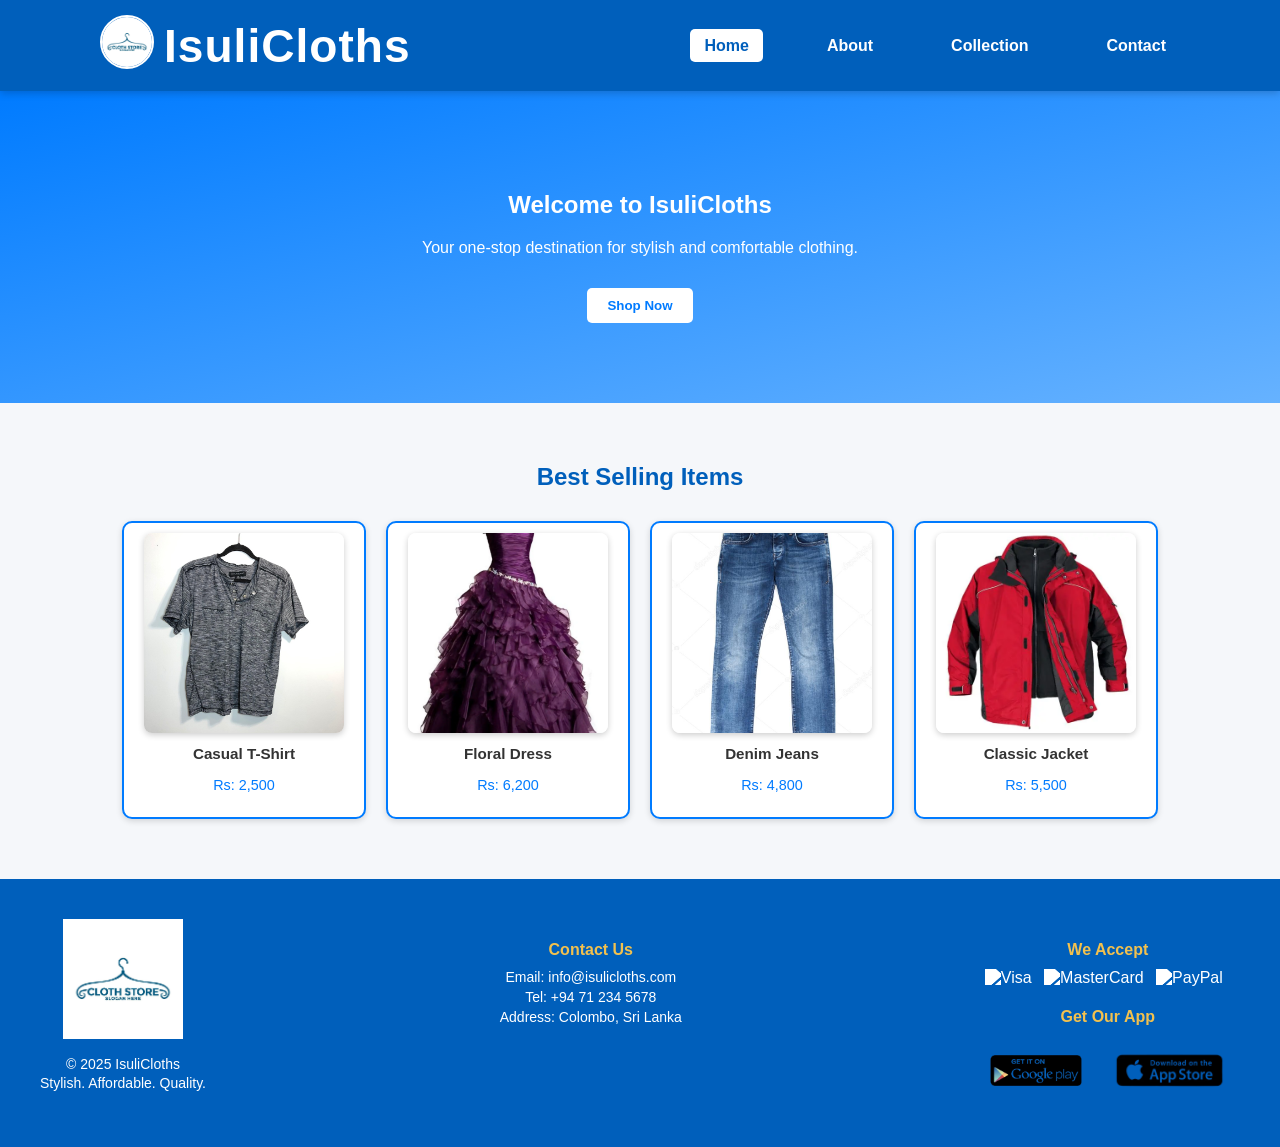
==== index.html @ 44fdd98d "not completed website" ====
<!DOCTYPE html>
<html lang="en">
<head>
    <meta charset="UTF-8">
    <meta name="viewport" content="width=device-width, initial-scale=1.0">
    <title>IsuliCloths | Home</title>
    <link rel="stylesheet" href="css/style.css">
</head>
<body>
    <header>
       <div class="nav-container">
        <div class="logo">
            <a href="index.html">
                <img src="image/logo.jpg" alt="IsuliCloths Logo">
            </a>
            <h1>
                <a href="index.html" class="active">IsuliCloths</a>
            </h1>
        </div>
        <nav>
            <ul>
                <li><a href="index.html" class="active">Home</a></li>
                <li><a href="about.html">About</a></li>
                <li><a href="collection.html">Collection</a></li>
                <li><a href="contact.html">Contact</a></li>
            </ul>
        </nav>
    </div>
    </header>

    <section class="hero">
        <h1>Welcome to IsuliCloths</h1>
        <p>Your one-stop destination for stylish and comfortable clothing.</p>
        <button onclick="window.location.href='collection.html'">
            Shop Now
        </button>
    </section>

    <section class="best-selling">
    <h2>Best Selling Items</h2>
    <div class="gallery">
        <div class="item-box">
            <img src="image/t-shirt.jpg" alt="T-Shirt">
            <p class="item-name">Casual T-Shirt</p>
            <p class="item-price">Rs: 2,500</p>
        </div>

        <div class="item-box">
            <img src="image/dress.webp" alt="Dress">
            <p class="item-name">Floral Dress</p>
            <p class="item-price">Rs: 6,200</p>
        </div>

        <div class="item-box">
            <img src="image/jeans.jpg" alt="Jeans">
            <p class="item-name">Denim Jeans</p>
            <p class="item-price">Rs: 4,800</p>
        </div>

        <div class="item-box">
            <img src="image/jacket.webp" alt="Jacket">
            <p class="item-name">Classic Jacket</p>
            <p class="item-price">Rs: 5,500</p>
        </div>
    </div>
</section>


    <footer>
  <div class="footer-container">
    <!-- Left: Logo -->
    <div class="footer-logo">
      <img src="image/logo.jpg" alt="IsuliCloths Logo">
      <p>© 2025 IsuliCloths</p>
      <p>Stylish. Affordable. Quality.</p>
    </div>

    <!-- Center: Contact Info -->
    <div class="footer-contact">
      <h4>Contact Us</h4>
      <p>Email: <a href="mailto:info@isulicloths.com">info@isulicloths.com</a></p>
      <p>Tel: +94 71 234 5678</p>
      <p>Address: Colombo, Sri Lanka</p>
    </div>

    <!-- Right: Payment + App Store Icons -->
<div class="footer-extras">
  <h4>We Accept</h4>
  <div class="payment-icons">
    <img src="https://upload.wikimedia.org/wikipedia/commons/4/41/Visa_Logo.png" alt="Visa" width="50">
    <img src="https://upload.wikimedia.org/wikipedia/commons/0/04/Mastercard-logo.png" alt="MasterCard" width="50">
    <img src="https://upload.wikimedia.org/wikipedia/commons/b/b5/PayPal.svg" alt="PayPal" width="50">
  </div>

      <h4>Get Our App</h4>
      <div class="app-links">
        <a href="#"><img src="image/google.png" alt="Google Play"></a>
        <a href="#"><img src="image/app.png" alt="App Store"></a>
      </div>
    </div>
  </div>
</footer>

</body>
</html>
---- css/style.css ----
/* ---------- NAVBAR + LOGO ---------- */
header {
    background-color: #005fbb;
    color: white;
    padding: 10px 0;
    box-shadow: 0 2px 8px rgba(0, 0, 0, 0.2);
    position: sticky;
    top: 0;
    z-index: 1000;
}

.nav-container {
    width: 90%;
    margin: 0 auto;
    display: flex;
    align-items: center;
    justify-content: space-between;
    flex-wrap: wrap;
}

/* Logo styling */
.logo {
    display: flex;
    align-items: center;
    gap: 10px;
}

.logo img {
    width: 50px;
    height: 50px;
    border-radius: 50%;
    border: 2px solid white;
    object-fit: cover;
}

.logo h1 {
    font-size: 1.6em;
    color: white;
    letter-spacing: 1px;
    margin: 0;
    font-weight: bold;
}

h1 a {
    text-decoration: none;
    color: inherit;
}

/* Navigation styling */
nav ul {
    list-style: none;
    display: flex;
    gap: 25px;
    margin: 0;
    padding: 0;
}

nav ul li a {
    color: white;
    text-decoration: none;
    font-weight: 600;
    padding: 8px 14px;
    border-radius: 5px;
    transition: background-color 0.3s;
}

nav ul li a:hover {
    background-color: #007bff;
}

nav ul li a.active {
    background-color: white;
    color: #005fbb;
}

body {
    font-family: Arial, sans-serif;
    margin: 0;
    background-color: #f5f7fa;
    color: #333;
}

header {
    background-color: #005fbb;
    color: white;
    padding: 10px 0;
    display: flex;
    justify-content: space-between;
    align-items: center;
    padding: 15px 40px;
}

.logo {
    font-size: 1.8em;
    font-weight: bold;
}

nav ul {
    list-style: none;
    margin: 0;
    padding: 0;
    display: flex;
}

nav ul li {
    margin-left: 25px;
}

nav ul li a {
    color: white;
    text-decoration: none;
    font-weight: bold;
}

nav ul li a:hover,
.active {
    text-decoration: none;
}

.hero {
    text-align: center;
    padding: 80px 20px;
    background: linear-gradient(to bottom right, #007bff, #66b2ff);
    color: white;
}

.hero button {
    background-color: white;
    color: #007bff;
    border: none;
    padding: 10px 20px;
    margin-top: 15px;
    cursor: pointer;
    font-weight: bold;
}

.hero button:hover {
    background-color: #005fbb;
    color: white;
}

section {
    padding: 40px;
}

.gallery {
    display: flex;
    flex-wrap: wrap;
    gap: 20px;
    justify-content: center;
}

.gallery img {
    border-radius: 10px;
    width: 200px;
    height: 200px;
    object-fit: cover;
    box-shadow: 0 2px 6px rgba(0,0,0,0.2);
}

table {
    width: 100%;
    border-collapse: collapse;
    margin-top: 20px;
}

table, th, td {
    border: 1px solid #007bff;
    text-align: center;
    padding: 10px;
}

th {
    background-color: #007bff;
    color: white;
}

form {
    max-width: 500px;
    margin: auto;
    display: flex;
    flex-direction: column;
}

form input, form textarea, form select {
    margin-bottom: 15px;
    padding: 10px;
    border: 1px solid #ccc;
    border-radius: 5px;
}

.item-box {
    background-color: white;
    border: 2px solid #007bff;
    border-radius: 10px;
    padding: 10px;
    width: 220px;
    text-align: center;
    box-shadow: 0 2px 6px rgba(0, 0, 0, 0.15);
    transition: transform 0.3s;
}

.item-box img {
    width: 200px;
    height: 200px;
    border-radius: 8px;
    object-fit: cover;
}

.item-box:hover {
    transform: scale(1.05);
}

.item-name {
    font-weight: bold;
    margin-top: 8px;
    font-size: 0.95em;
}

.item-price {
    color: #007bff;
    font-size: 0.9em;
    margin-top: 4px;
}

.contact {
    background-color: #f5f7fa;
    padding: 50px 20px;
    text-align: center;
}

.contact h1 {
    color: #005fbb;
    margin-bottom: 30px;
}

.best-selling h2 {
    color: #005fbb;
    margin-bottom: 30px;
    display: flex;
    flex-direction: row;
    justify-content: space-around;
}


.contact-box {
    background-color: white;
    max-width: 600px;
    margin: auto;
    padding: 30px 40px;
    border: 2px solid #007bff;
    border-radius: 15px;
    box-shadow: 0 4px 10px rgba(0, 0, 0, 0.1);
    text-align: left;
}

.contact-box label {
    font-weight: bold;
    color: #333;
    margin-bottom: 5px;
    display: block;
}

.contact-box input[type="text"],
.contact-box input[type="email"],
.contact-box textarea,
.contact-box select {
    width: 100%;
    padding: 10px;
    margin-bottom: 15px;
    border-radius: 8px;
    border: 1px solid #ccc;
    font-size: 1em;
}

.contact-box input:focus,
.contact-box textarea:focus,
.contact-box select:focus {
    border-color: #007bff;
    outline: none;
    box-shadow: 0 0 5px rgba(0, 123, 255, 0.4);
}

.checkbox-group {
    display: flex;
    justify-content: space-between;
    margin-bottom: 15px;
}

.checkbox-group label {
    font-weight: normal;
}

/* ---------- COLLECTION PAGE ---------- */
.collection {
    text-align: center;
    padding: 5px 5px;
    background-color: #f5f7fa;
}

.collection h1 {
    color: #005fbb;
    margin-bottom: 30px;
    font-size: 2.2em;
    text-transform: uppercase;
}

.collection h2 {
    margin-top: 50px;
    color: #007bff;
    display: inline-block;
    padding-bottom: 5px;
}

/* Gallery section styling */
.collection .gallery {
    display: flex;
    flex-wrap: wrap;
    justify-content: center;
    gap: 25px;
    margin-top: 30px;
}

.collection .gallery .item-box {
    background-color: #ffffff;
    border: 2px solid #007bff;
    border-radius: 12px;
    width: 220px;
    padding: 10px;
    box-shadow: 0 4px 10px rgba(0, 0, 0, 0.1);
    transition: transform 0.3s, box-shadow 0.3s;
}

.collection .gallery .item-box:hover {
    transform: translateY(-5px);
    box-shadow: 0 8px 16px rgba(0, 0, 0, 0.2);
}

.collection .gallery .item-box img {
    width: 200px;
    height: 200px;
    object-fit: cover;
    border-radius: 10px;
}

.collection .item-name {
    font-weight: bold;
    font-size: 1em;
    margin-top: 8px;
}

.collection .item-price {
    color: #007bff;
    font-size: 0.9em;
    margin-top: 3px;
}

/* Table Styling */
.collection table {
    width: 100%;
    max-width: 900px;
    margin: 30px auto;
    border-collapse: collapse;
    background-color: #ffffff;
    border-radius: 10px;
    overflow: hidden;
    box-shadow: 0 3px 10px rgba(0, 0, 0, 0.1);
}

.collection th {
    background-color: #007bff;
    color: #fff;
    font-size: 1em;
    text-transform: uppercase;
    padding: 12px;
}

.collection td {
    padding: 10px;
    border-bottom: 1px solid #ddd;
}

.collection tr:nth-child(even) {
    background-color: #f0f6ff;
}

.collection tr:hover {
    background-color: #dceeff;
    transition: background 0.3s;
}



.buttons {
    display: flex;
    justify-content: space-between;
    margin-top: 15px;
}

.buttons button {
    width: 48%;
    padding: 10px;
    border-radius: 8px;
    font-weight: bold;
    font-size: 1em;
    border: none;
    cursor: pointer;
}

.buttons button[type="reset"] {
    background-color: #ccc;
    color: #333;
}

.buttons button[type="reset"]:hover {
    background-color: #b3b3b3;
}

.buttons button[type="submit"] {
    background-color: #007bff;
    color: white;
}

.buttons button[type="submit"]:hover {
    background-color: #005fbb;
}


.buttons {
    display: flex;
    justify-content: space-between;
}

button {
    background-color: #007bff;
    color: white;
    border: none;
    padding: 10px 20px;
    cursor: pointer;
    border-radius: 5px;
}

button:hover {
    background-color: #005fbb;
}

footer {
    background-color: #005fbb;
    color: white;
    text-align: center;
    padding: 15px;
    margin-top: 20px;
}

/* ---------- ABOUT PAGE ---------- */
.about-banner {
    background: url("https://images.unsplash.com/photo-1512436991641-6745cdb1723f?auto=format&fit=crop&w=1500&q=80") center/cover no-repeat;
    height: 300px;
    display: flex;
    align-items: center;
    justify-content: center;
    color: white;
    text-align: center;
    position: relative;
}

.about-banner::after {
    content: "";
    position: absolute;
    top: 0; left: 0;
    width: 100%; height: 100%;
    background-color: rgba(0, 95, 187, 0.5);
}

.about-banner .banner-text {
    position: relative;
    z-index: 2;
}

.about-banner h1 {
    font-size: 2.5em;
    margin-bottom: 10px;
}

.about-banner p {
    font-size: 1.2em;
}

/* About content layout */
.about-container {
    display: flex;
    flex-wrap: wrap;
    justify-content: center;
    align-items: flex-start;
    gap: 40px;
    padding: 60px 40px;
    background-color: #f5f7fa;
}

.about-text {
    flex: 1 1 500px;
    max-width: 600px;
}

.about-text p {
    line-height: 1.7;
    margin-bottom: 25px;
    color: #444;
}

.about-section h2 {
    color: #007bff;
    display: flex;
    align-items: center;
    gap: 10px;
    margin-bottom: 10px;
    font-size: 1.3em;
}

.about-section i {
    color: #005fbb;
    font-size: 1.2em;
}

.about-section ul {
    list-style: none;
    padding-left: 0;
}

.about-section ul li {
    background: url('https://cdn-icons-png.flaticon.com/512/32/32355.png') no-repeat left center;
    background-size: 18px;
    padding-left: 25px;
    margin: 8px 0;
    color: #333;
}

/* Right-side image */
.about-image {
    flex: 1 1 400px;
    text-align: center;
}

.about-image img {
    width: 100%;
    max-width: 450px;
    border-radius: 15px;
    box-shadow: 0 4px 12px rgba(0, 0, 0, 0.2);
}

footer {
 
  color: #fff;
  padding: 40px 20px;
  font-family: 'Poppins', sans-serif;
}

.footer-container {
  display: flex;
  flex-wrap: wrap;
  justify-content: space-between;
  align-items: flex-start;
  gap: 30px;
  max-width: 1200px;
  margin: auto;
}

.footer-logo img {
  width: 120px;
  margin-bottom: 10px;
}

.footer-logo p {
  margin: 3px 0;
  font-size: 14px;
}

.footer-contact h4,
.footer-extras h4 {
  margin-bottom: 10px;
  font-size: 16px;
  color: #f2c14e;
}

.footer-contact p,
.footer-extras p {
  margin: 4px 0;
  font-size: 14px;
}

.footer-contact a {
  color: #fff;
  text-decoration: none;
}

.payment-icons img {
  width: 45px;
  margin-right: 8px;
  filter: brightness(0) invert(1);
}

.app-links img {
  width: 120px;
  margin-right: 10px;
  border-radius: 10px;
}

/* Responsive */
@media (max-width: 768px) {
  .footer-container {
    flex-direction: column;
    text-align: center;
  }

  .footer-logo img {
    margin: 0 auto;
  }

  .payment-icons img,
  .app-links img {
    width: 100px;
  }
}
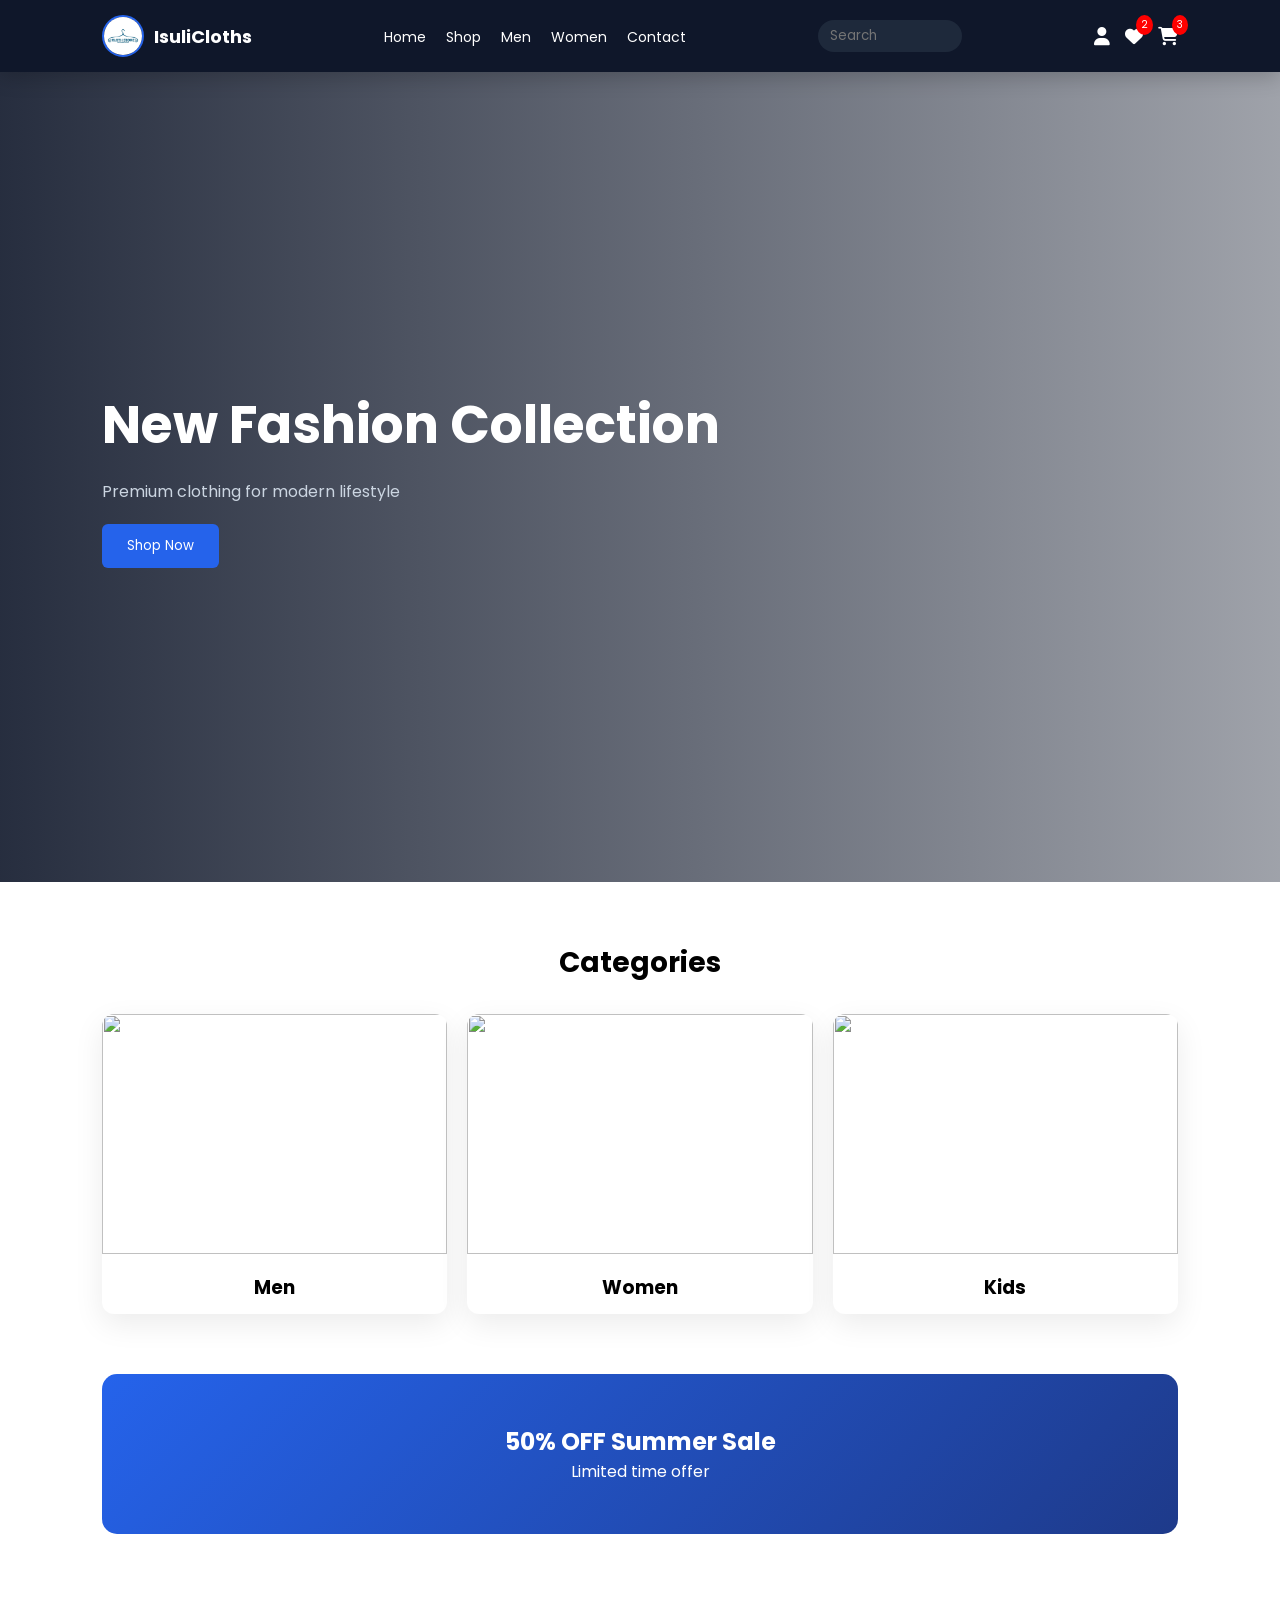
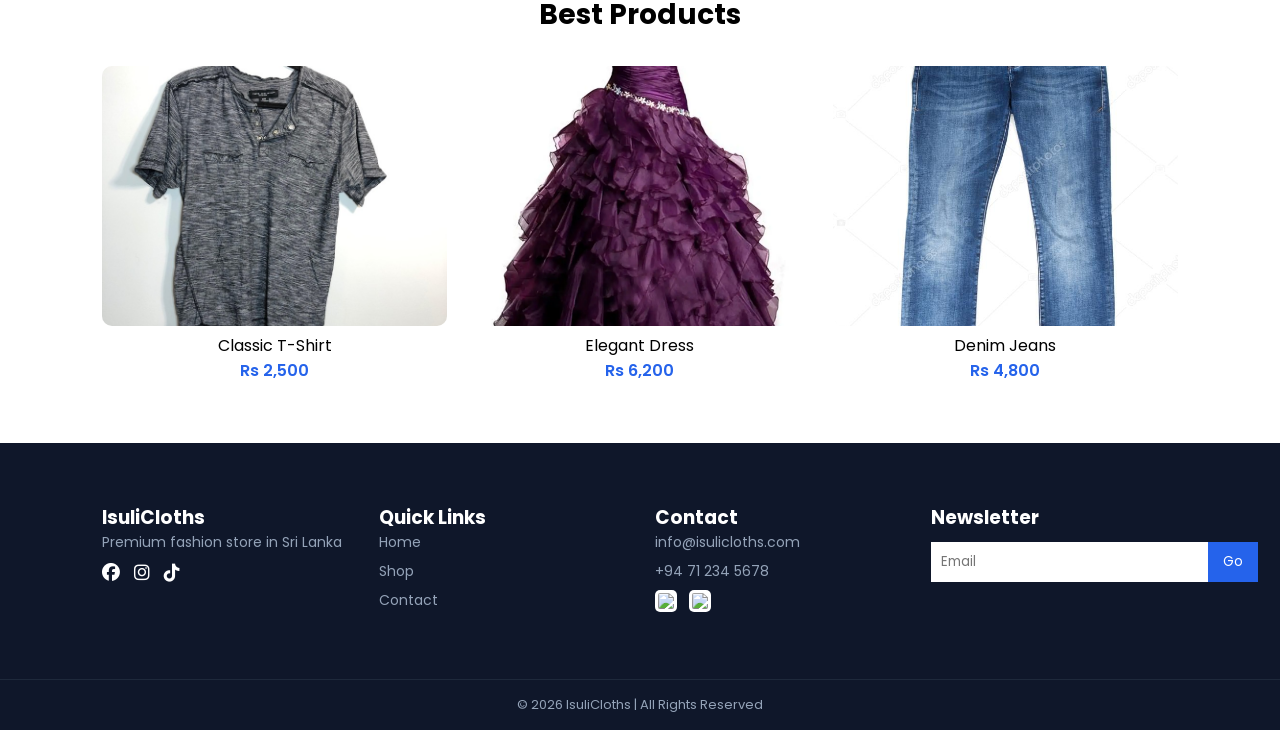
==== commit 39927269: "home page update" ====
--- a/index.html
+++ b/index.html
@@ -1,105 +1,483 @@
 <!DOCTYPE html>
 <html lang="en">
 <head>
-    <meta charset="UTF-8">
-    <meta name="viewport" content="width=device-width, initial-scale=1.0">
-    <title>IsuliCloths | Home</title>
-    <link rel="stylesheet" href="css/style.css">
+<meta charset="UTF-8">
+<meta name="viewport" content="width=device-width, initial-scale=1.0">
+<title>IsuliCloths | Fashion Store</title>
+
+<!-- ICONS -->
+<link rel="stylesheet" href="https://cdnjs.cloudflare.com/ajax/libs/font-awesome/6.5.1/css/all.min.css">
+
+<!-- FONT -->
+<link href="https://fonts.googleapis.com/css2?family=Poppins:wght@300;400;600;700&display=swap" rel="stylesheet">
+
+<style>
+
+/* ===== RESET ===== */
+*{
+    margin:0;
+    padding:0;
+    box-sizing:border-box;
+    font-family:'Poppins', sans-serif;
+}
+
+body{
+    background:white;
+}
+
+/* ===== NAVBAR ===== */
+header{
+    background:#0f172a;
+    position:sticky;
+    top:0;
+    z-index:1000;
+    box-shadow:0 5px 20px rgba(0,0,0,0.2);
+}
+
+.nav{
+    display:flex;
+    align-items:center;
+    justify-content:space-between;
+    padding:15px 8%;
+}
+
+/* LOGO */
+.logo{
+    display:flex;
+    align-items:center;
+    gap:10px;
+}
+
+.logo img{
+    width:42px;
+    height:42px;
+    border-radius:50%;
+    border:2px solid #2563eb;
+}
+
+.logo h1{
+    color:white;
+    font-size:18px;
+}
+
+/* MENU */
+nav ul{
+    display:flex;
+    gap:20px;
+    list-style:none;
+}
+
+nav a{
+    color:white;
+    text-decoration:none;
+    font-size:14px;
+    transition:0.3s;
+    position:relative;
+}
+
+nav a:hover{
+    color:#2563eb;
+}
+
+nav a::after{
+    content:"";
+    position:absolute;
+    bottom:-5px;
+    left:0;
+    width:0%;
+    height:2px;
+    background:#2563eb;
+    transition:0.3s;
+}
+
+nav a:hover::after{
+    width:100%;
+}
+
+/* SEARCH */
+.search{
+    display:flex;
+    align-items:center;
+    background:#1e293b;
+    padding:6px 12px;
+    border-radius:20px;
+}
+
+.search input{
+    background:transparent;
+    border:none;
+    outline:none;
+    color:white;
+    width:120px;
+}
+
+/* ICONS */
+.icons{
+    display:flex;
+    gap:15px;
+}
+
+.icon{
+    position:relative;
+    color:white;
+    font-size:18px;
+    transition:0.3s;
+}
+
+.icon:hover{
+    color:#2563eb;
+    transform:scale(1.1);
+}
+
+.badge{
+    position:absolute;
+    top:-8px;
+    right:-10px;
+    background:red;
+    color:white;
+    font-size:10px;
+    padding:2px 5px;
+    border-radius:50%;
+}
+
+/* ===== HERO ===== */
+.hero{
+    height:90vh;
+    background:
+    linear-gradient(to right, rgba(15,23,42,0.9), rgba(15,23,42,0.4)),
+    url("image/hero-banner.jpg");
+    background-size:cover;
+    background-position:center;
+    display:flex;
+    align-items:center;
+    padding:0 8%;
+    color:white;
+}
+
+.hero h1{
+    font-size:52px;
+    margin-bottom:15px;
+}
+
+.hero p{
+    color:#cbd5e1;
+    margin-bottom:20px;
+}
+
+.btn{
+    background:#2563eb;
+    color:white;
+    padding:12px 25px;
+    border:none;
+    border-radius:6px;
+    cursor:pointer;
+    transition:0.3s;
+}
+
+.btn:hover{
+    background:#1d4ed8;
+}
+
+/* ===== SECTIONS ===== */
+.section-title{
+    text-align:center;
+    margin:60px 0 30px;
+    font-size:28px;
+}
+
+/* GRID */
+.grid{
+    display:grid;
+    grid-template-columns:repeat(auto-fit,minmax(220px,1fr));
+    gap:20px;
+    padding:0 8%;
+}
+
+/* CARD */
+.card{
+    background:white;
+    border-radius:12px;
+    overflow:hidden;
+    box-shadow:0 10px 30px rgba(0,0,0,0.08);
+    transition:0.3s;
+}
+
+.card:hover{
+    transform:translateY(-8px);
+}
+
+.card img{
+    width:100%;
+    height:240px;
+    object-fit:cover;
+}
+
+.card h3{
+    padding:12px;
+    text-align:center;
+}
+
+/* OFFER */
+.offer{
+    margin:60px 8%;
+    padding:50px;
+    border-radius:15px;
+    text-align:center;
+    color:white;
+    background:linear-gradient(135deg, #2563eb, #1e3a8a);
+}
+
+/* PRODUCT */
+.product{
+    text-align:center;
+}
+
+.product img{
+    width:100%;
+    height:260px;
+    object-fit:cover;
+    border-radius:10px;
+}
+
+.price{
+    color:#2563eb;
+    font-weight:600;
+}
+
+/* ===== FOOTER ===== */
+footer{
+    background:#0f172a;
+    color:white;
+    margin-top:60px;
+}
+
+.footer-container{
+    display:grid;
+    grid-template-columns:repeat(auto-fit,minmax(220px,1fr));
+    gap:30px;
+    padding:60px 8%;
+}
+
+.footer-box p,
+.footer-box a{
+    color:#94a3b8;
+    font-size:14px;
+    text-decoration:none;
+    display:block;
+    margin-bottom:8px;
+}
+
+.footer-box a:hover{
+    color:#2563eb;
+    padding-left:5px;
+}
+
+.social i{
+    font-size:18px;
+    margin-right:10px;
+    cursor:pointer;
+    transition:0.3s;
+}
+
+.social i:hover{
+    color:#2563eb;
+    transform:scale(1.2);
+}
+
+.payment img{
+    width:45px;
+    margin-right:8px;
+    background:white;
+    padding:3px;
+    border-radius:5px;
+}
+
+.subscribe{
+    display:flex;
+    margin-top:10px;
+}
+
+.subscribe input{
+    flex:1;
+    padding:10px;
+    border:none;
+    outline:none;
+}
+
+.subscribe button{
+    background:#2563eb;
+    color:white;
+    border:none;
+    padding:10px 15px;
+    cursor:pointer;
+}
+
+.bottom{
+    text-align:center;
+    padding:15px;
+    border-top:1px solid #1e293b;
+    color:#94a3b8;
+    font-size:13px;
+}
+
+</style>
 </head>
+
 <body>
-    <header>
-       <div class="nav-container">
-        <div class="logo">
-            <a href="index.html">
-                <img src="image/logo.jpg" alt="IsuliCloths Logo">
-            </a>
-            <h1>
-                <a href="index.html" class="active">IsuliCloths</a>
-            </h1>
+
+<!-- NAV -->
+<header>
+<div class="nav">
+
+    <div class="logo">
+        <img src="image/logo.jpg">
+        <h1>IsuliCloths</h1>
+    </div>
+
+    <nav>
+        <ul>
+            <li><a href="#">Home</a></li>
+            <li><a href="#">Shop</a></li>
+            <li><a href="#">Men</a></li>
+            <li><a href="#">Women</a></li>
+            <li><a href="#">Contact</a></li>
+        </ul>
+    </nav>
+
+    <div class="search">
+        <input type="text" placeholder="Search">
+    </div>
+
+    <div class="icons">
+
+        <a class="icon" href="#"><i class="fas fa-user"></i></a>
+
+        <a class="icon" href="#">
+            <i class="fas fa-heart"></i>
+            <span class="badge">2</span>
+        </a>
+
+        <a class="icon" href="#">
+            <i class="fas fa-cart-shopping"></i>
+            <span class="badge">3</span>
+        </a>
+
+    </div>
+
+</div>
+</header>
+
+<!-- HERO -->
+<section class="hero">
+    <div>
+        <h1>New Fashion Collection</h1>
+        <p>Premium clothing for modern lifestyle</p>
+        <button class="btn">Shop Now</button>
+    </div>
+</section>
+
+<!-- CATEGORY -->
+<h2 class="section-title">Categories</h2>
+
+<div class="grid">
+
+    <div class="card">
+        <img src="image/men.jpg">
+        <h3>Men</h3>
+    </div>
+
+    <div class="card">
+        <img src="image/women.jpg">
+        <h3>Women</h3>
+    </div>
+
+    <div class="card">
+        <img src="image/kids.jpg">
+        <h3>Kids</h3>
+    </div>
+
+</div>
+
+<!-- OFFER -->
+<div class="offer">
+    <h2>50% OFF Summer Sale</h2>
+    <p>Limited time offer</p>
+</div>
+
+<!-- PRODUCTS -->
+<h2 class="section-title">Best Products</h2>
+
+<div class="grid">
+
+    <div class="product">
+        <img src="image/t-shirt.jpg">
+        <p>Classic T-Shirt</p>
+        <p class="price">Rs 2,500</p>
+    </div>
+
+    <div class="product">
+        <img src="image/dress.webp">
+        <p>Elegant Dress</p>
+        <p class="price">Rs 6,200</p>
+    </div>
+
+    <div class="product">
+        <img src="image/jeans.jpg">
+        <p>Denim Jeans</p>
+        <p class="price">Rs 4,800</p>
+    </div>
+
+</div>
+
+<!-- FOOTER -->
+<footer>
+
+<div class="footer-container">
+
+    <div class="footer-box">
+        <h3>IsuliCloths</h3>
+        <p>Premium fashion store in Sri Lanka</p>
+
+        <div class="social">
+            <i class="fab fa-facebook"></i>
+            <i class="fab fa-instagram"></i>
+            <i class="fab fa-tiktok"></i>
         </div>
-        <nav>
-            <ul>
-                <li><a href="index.html" class="active">Home</a></li>
-                <li><a href="about.html">About</a></li>
-                <li><a href="collection.html">Collection</a></li>
-                <li><a href="contact.html">Contact</a></li>
-            </ul>
-        </nav>
-    </div>
-    </header>
-
-    <section class="hero">
-        <h1>Welcome to IsuliCloths</h1>
-        <p>Your one-stop destination for stylish and comfortable clothing.</p>
-        <button onclick="window.location.href='collection.html'">
-            Shop Now
-        </button>
-    </section>
-
-    <section class="best-selling">
-    <h2>Best Selling Items</h2>
-    <div class="gallery">
-        <div class="item-box">
-            <img src="image/t-shirt.jpg" alt="T-Shirt">
-            <p class="item-name">Casual T-Shirt</p>
-            <p class="item-price">Rs: 2,500</p>
+    </div>
+
+    <div class="footer-box">
+        <h3>Quick Links</h3>
+        <a href="#">Home</a>
+        <a href="#">Shop</a>
+        <a href="#">Contact</a>
+    </div>
+
+    <div class="footer-box">
+        <h3>Contact</h3>
+        <p>info@isulicloths.com</p>
+        <p>+94 71 234 5678</p>
+
+        <div class="payment">
+            <img src="https://upload.wikimedia.org/wikipedia/commons/4/41/Visa_Logo.png">
+            <img src="https://upload.wikimedia.org/wikipedia/commons/0/04/Mastercard-logo.png">
         </div>
-
-        <div class="item-box">
-            <img src="image/dress.webp" alt="Dress">
-            <p class="item-name">Floral Dress</p>
-            <p class="item-price">Rs: 6,200</p>
+    </div>
+
+    <div class="footer-box">
+        <h3>Newsletter</h3>
+        <div class="subscribe">
+            <input type="email" placeholder="Email">
+            <button>Go</button>
         </div>
-
-        <div class="item-box">
-            <img src="image/jeans.jpg" alt="Jeans">
-            <p class="item-name">Denim Jeans</p>
-            <p class="item-price">Rs: 4,800</p>
-        </div>
-
-        <div class="item-box">
-            <img src="image/jacket.webp" alt="Jacket">
-            <p class="item-name">Classic Jacket</p>
-            <p class="item-price">Rs: 5,500</p>
-        </div>
-    </div>
-</section>
-
-
-    <footer>
-  <div class="footer-container">
-    <!-- Left: Logo -->
-    <div class="footer-logo">
-      <img src="image/logo.jpg" alt="IsuliCloths Logo">
-      <p>© 2025 IsuliCloths</p>
-      <p>Stylish. Affordable. Quality.</p>
-    </div>
-
-    <!-- Center: Contact Info -->
-    <div class="footer-contact">
-      <h4>Contact Us</h4>
-      <p>Email: <a href="mailto:info@isulicloths.com">info@isulicloths.com</a></p>
-      <p>Tel: +94 71 234 5678</p>
-      <p>Address: Colombo, Sri Lanka</p>
-    </div>
-
-    <!-- Right: Payment + App Store Icons -->
-<div class="footer-extras">
-  <h4>We Accept</h4>
-  <div class="payment-icons">
-    <img src="https://upload.wikimedia.org/wikipedia/commons/4/41/Visa_Logo.png" alt="Visa" width="50">
-    <img src="https://upload.wikimedia.org/wikipedia/commons/0/04/Mastercard-logo.png" alt="MasterCard" width="50">
-    <img src="https://upload.wikimedia.org/wikipedia/commons/b/b5/PayPal.svg" alt="PayPal" width="50">
-  </div>
-
-      <h4>Get Our App</h4>
-      <div class="app-links">
-        <a href="#"><img src="image/google.png" alt="Google Play"></a>
-        <a href="#"><img src="image/app.png" alt="App Store"></a>
-      </div>
-    </div>
-  </div>
+    </div>
+
+</div>
+
+<div class="bottom">
+    © 2026 IsuliCloths | All Rights Reserved
+</div>
+
 </footer>
 
 </body>
-</html>
+</html>
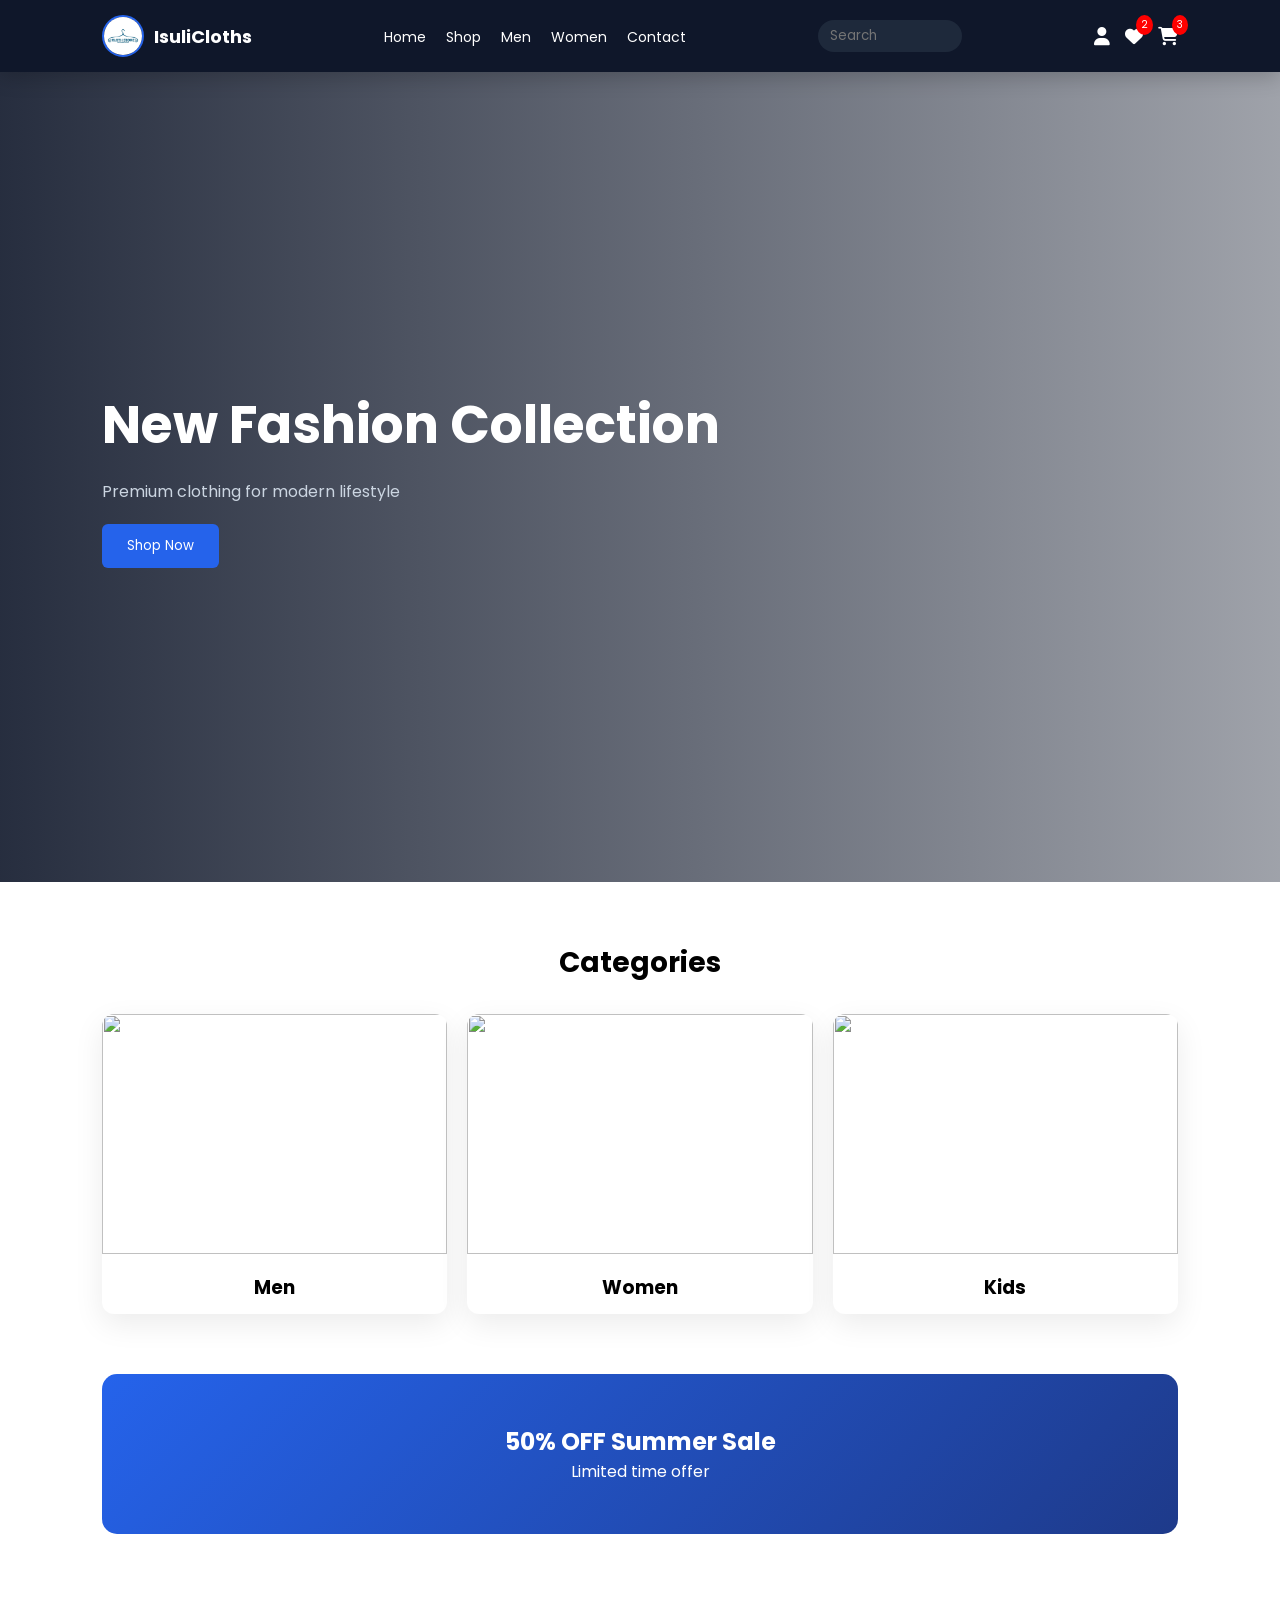
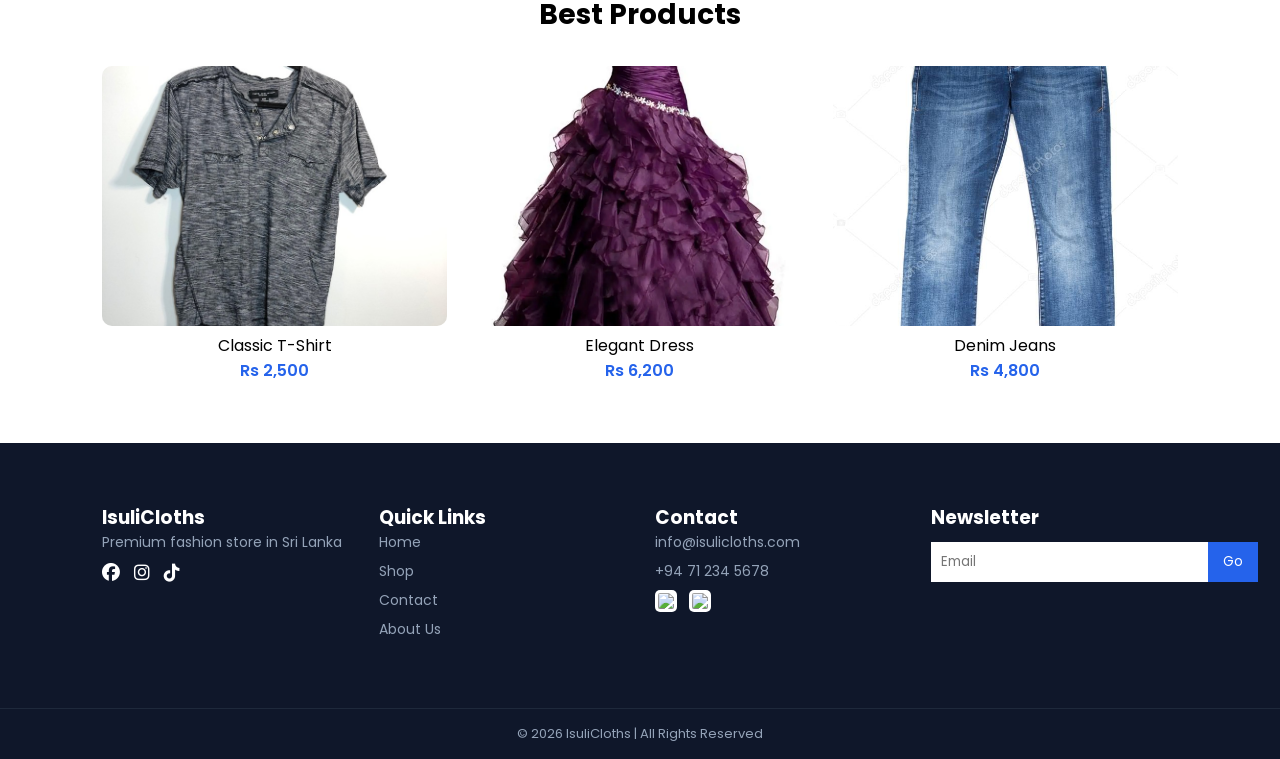
==== commit aff65193: "home page update & shope page create" ====
--- a/index.html
+++ b/index.html
@@ -145,7 +145,7 @@
     height:90vh;
     background:
     linear-gradient(to right, rgba(15,23,42,0.9), rgba(15,23,42,0.4)),
-    url("image/hero-banner.jpg");
+    url("https://image.slidesdocs.com/responsive-images/background/3d-rendering-of-a-mall-storefront-showcasing-mens-suits-shirts-and-womens-dresses-powerpoint-background_875c576f0a__783_440.jpg");
     background-size:cover;
     background-position:center;
     display:flex;
@@ -336,11 +336,11 @@
 
     <nav>
         <ul>
-            <li><a href="#">Home</a></li>
-            <li><a href="#">Shop</a></li>
-            <li><a href="#">Men</a></li>
-            <li><a href="#">Women</a></li>
-            <li><a href="#">Contact</a></li>
+            <li><a href="./index.html">Home</a></li>
+            <li><a href="./shop.html">Shop</a></li>
+            <li><a href="./men.html">Men</a></li>
+            <li><a href="./women.html">Women</a></li>
+            <li><a href="./contact.html">Contact</a></li>
         </ul>
     </nav>
 
@@ -447,9 +447,10 @@
 
     <div class="footer-box">
         <h3>Quick Links</h3>
-        <a href="#">Home</a>
-        <a href="#">Shop</a>
-        <a href="#">Contact</a>
+        <a href="./index.html">Home</a>
+        <a href="./shop.html">Shop</a>
+        <a href="./contact.html">Contact</a>
+        <a href="./about.html">About Us</a>
     </div>
 
     <div class="footer-box">
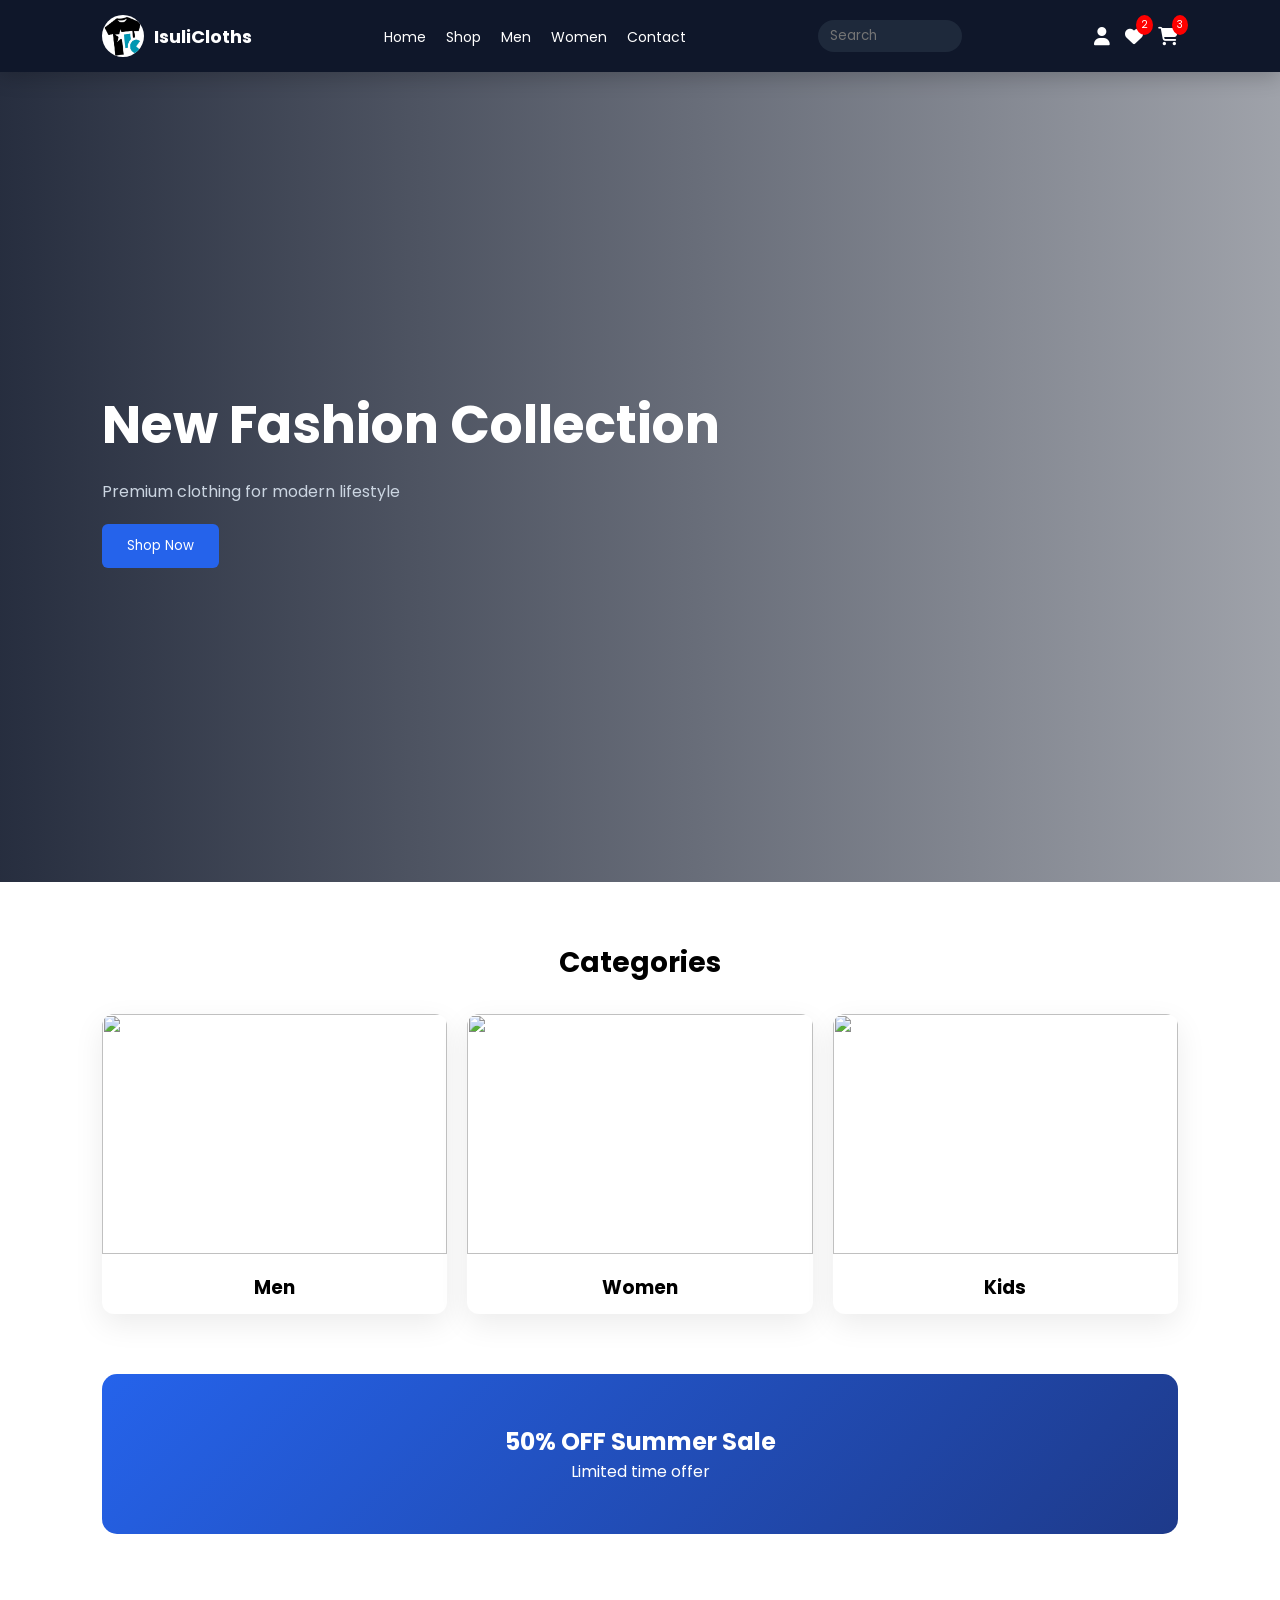
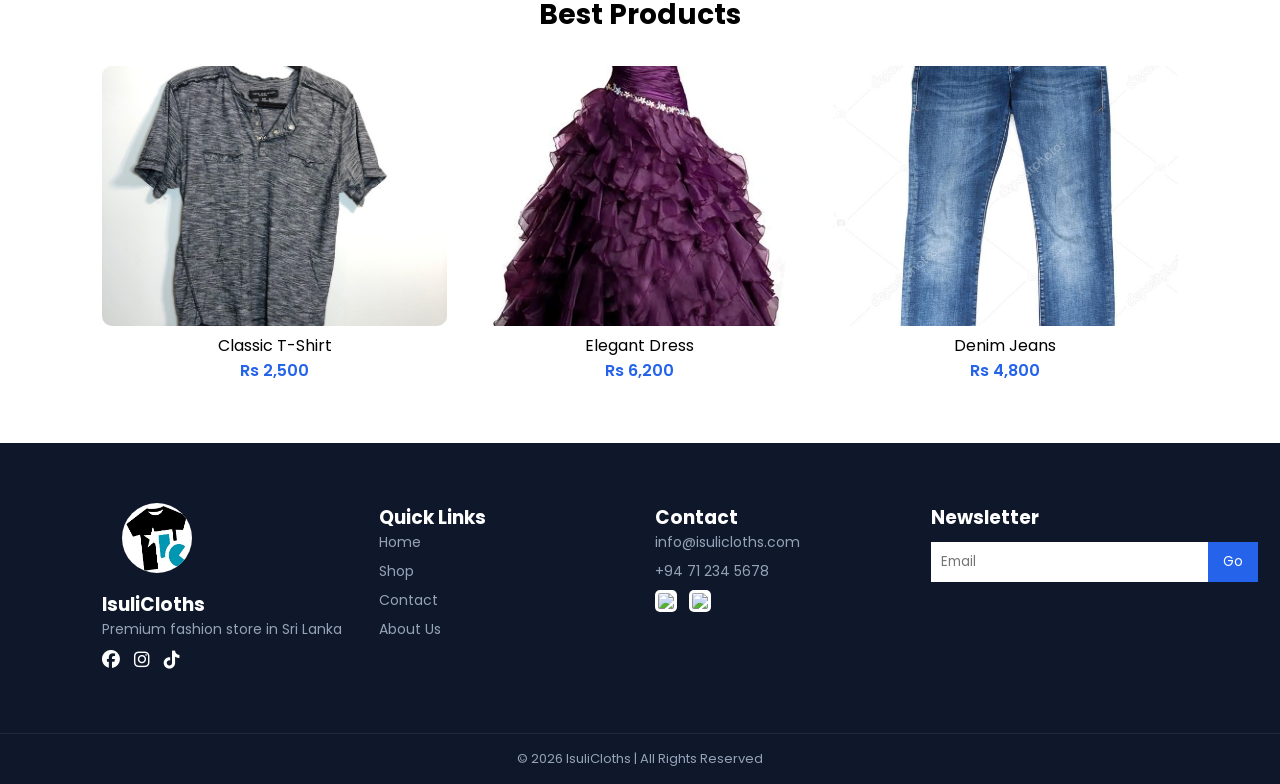
==== commit d62f7d43: "page footer create" ====
--- a/index.html
+++ b/index.html
@@ -7,6 +7,8 @@
 
 <!-- ICONS -->
 <link rel="stylesheet" href="https://cdnjs.cloudflare.com/ajax/libs/font-awesome/6.5.1/css/all.min.css">
+
+<link rel="icon" type="image/png" href="./image/icon.png">
 
 <!-- FONT -->
 <link href="https://fonts.googleapis.com/css2?family=Poppins:wght@300;400;600;700&display=swap" rel="stylesheet">
@@ -52,7 +54,7 @@
     width:42px;
     height:42px;
     border-radius:50%;
-    border:2px solid #2563eb;
+    background-color:white;
 }
 
 .logo h1{
@@ -251,6 +253,15 @@
     margin-top:60px;
 }
 
+.logos img {
+    width: 70px;
+    height: 70px;
+    border-radius: 50%;
+    background-color: white;
+    margin-left: 20px;
+    margin-bottom: 10px;
+}
+
 .footer-container{
     display:grid;
     grid-template-columns:repeat(auto-fit,minmax(220px,1fr));
@@ -330,7 +341,7 @@
 <div class="nav">
 
     <div class="logo">
-        <img src="image/logo.jpg">
+        <img src="image/icon.png">
         <h1>IsuliCloths</h1>
     </div>
 
@@ -382,17 +393,17 @@
 <div class="grid">
 
     <div class="card">
-        <img src="image/men.jpg">
+        <img src="https://guanabee.com/wp-content/uploads/2023/01/Clothing-Essentials-for-Men-.jpg">
         <h3>Men</h3>
     </div>
 
     <div class="card">
-        <img src="image/women.jpg">
+        <img src="https://static.vecteezy.com/system/resources/previews/030/824/671/large_2x/set-of-clothing-styles-from-the-90s-80s-fun-and-colorful-outfits-generative-ai-photo.jpeg">
         <h3>Women</h3>
     </div>
 
     <div class="card">
-        <img src="image/kids.jpg">
+        <img src="https://th.bing.com/th/id/R.244bec56fb8ecb3f3db78a7bfadc5308?rik=aVpzTuOtokokjg&riu=http%3a%2f%2fwww.newkidscenter.com%2fimages%2f10404307%2fc4c6e34fc8b60f574ebfc8c361d03723.jpg&ehk=s0g%2fLI42yIZwG0jwR2uynsrkynEr13mV5oKnInxT0wI%3d&risl=&pid=ImgRaw&r=0">
         <h3>Kids</h3>
     </div>
 
@@ -435,6 +446,9 @@
 <div class="footer-container">
 
     <div class="footer-box">
+        <div class="logos">
+            <img src="image/icon.png">
+        </div>
         <h3>IsuliCloths</h3>
         <p>Premium fashion store in Sri Lanka</p>
 
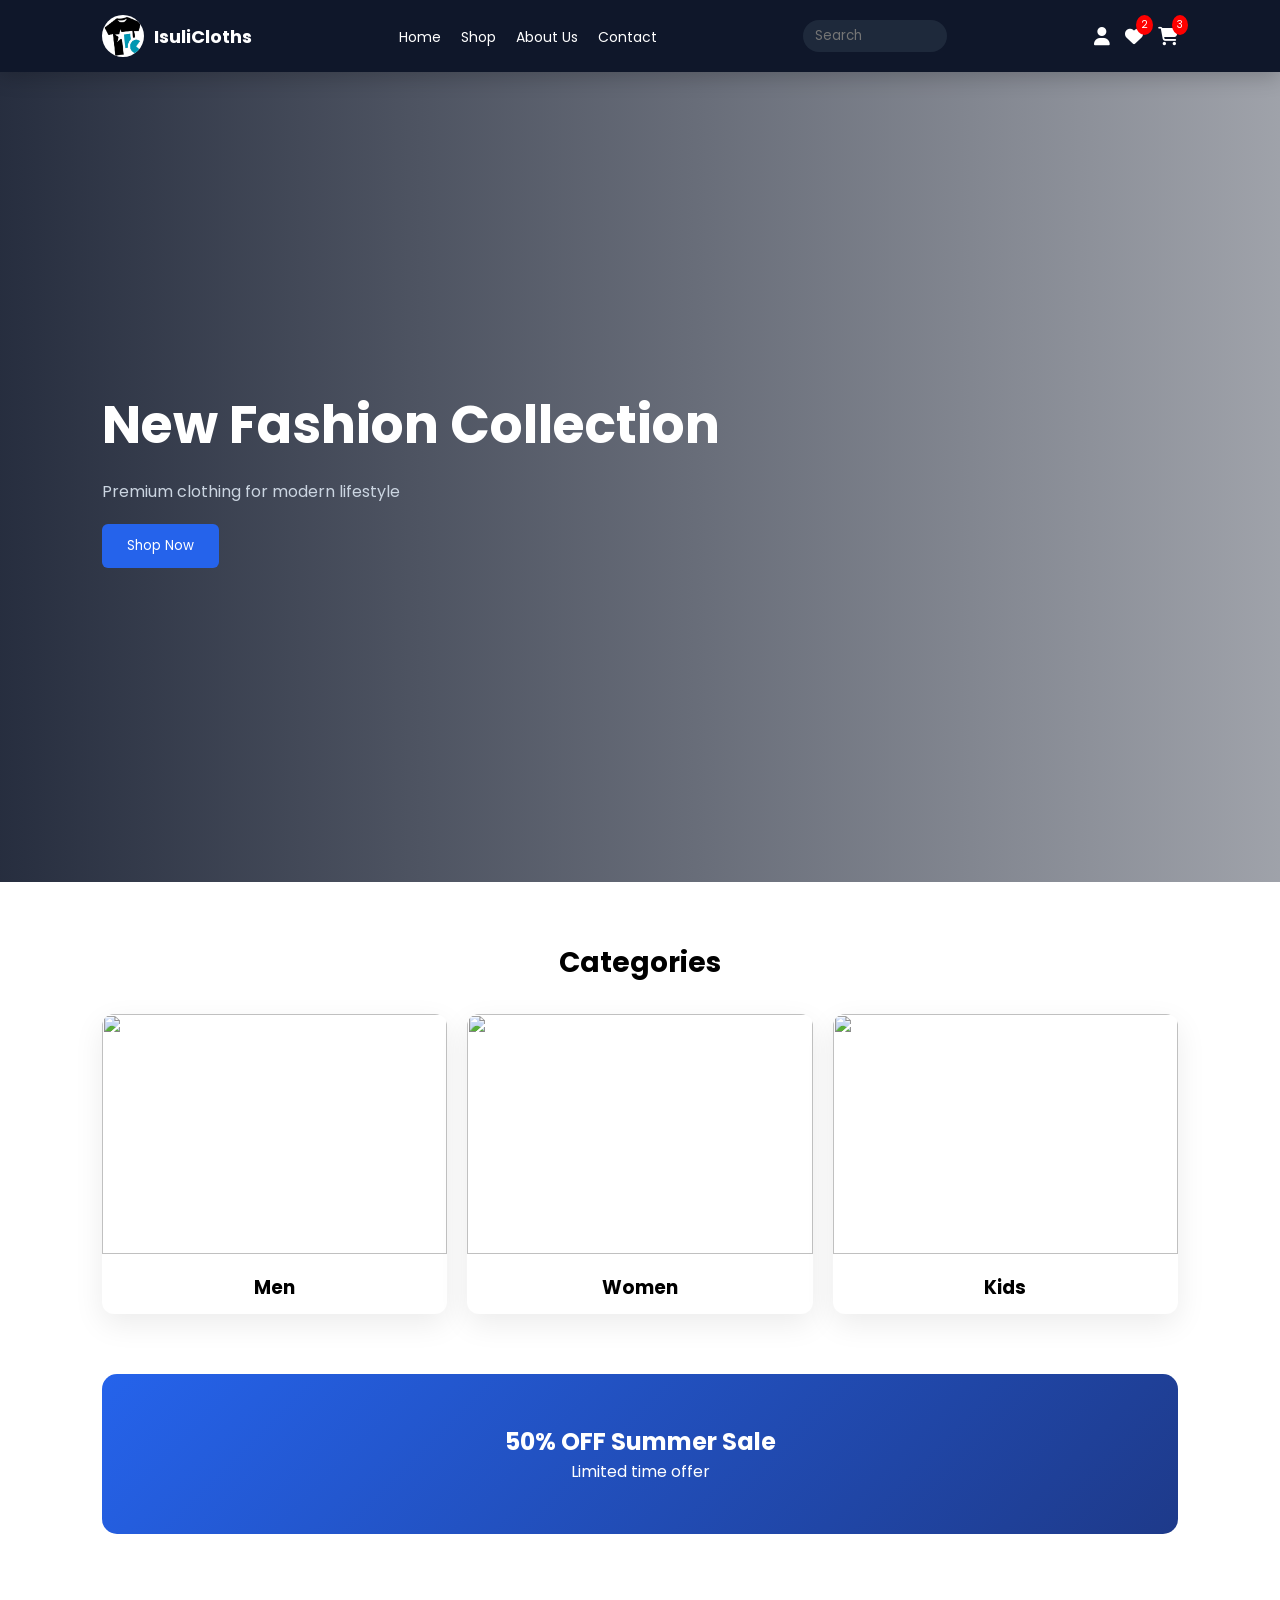
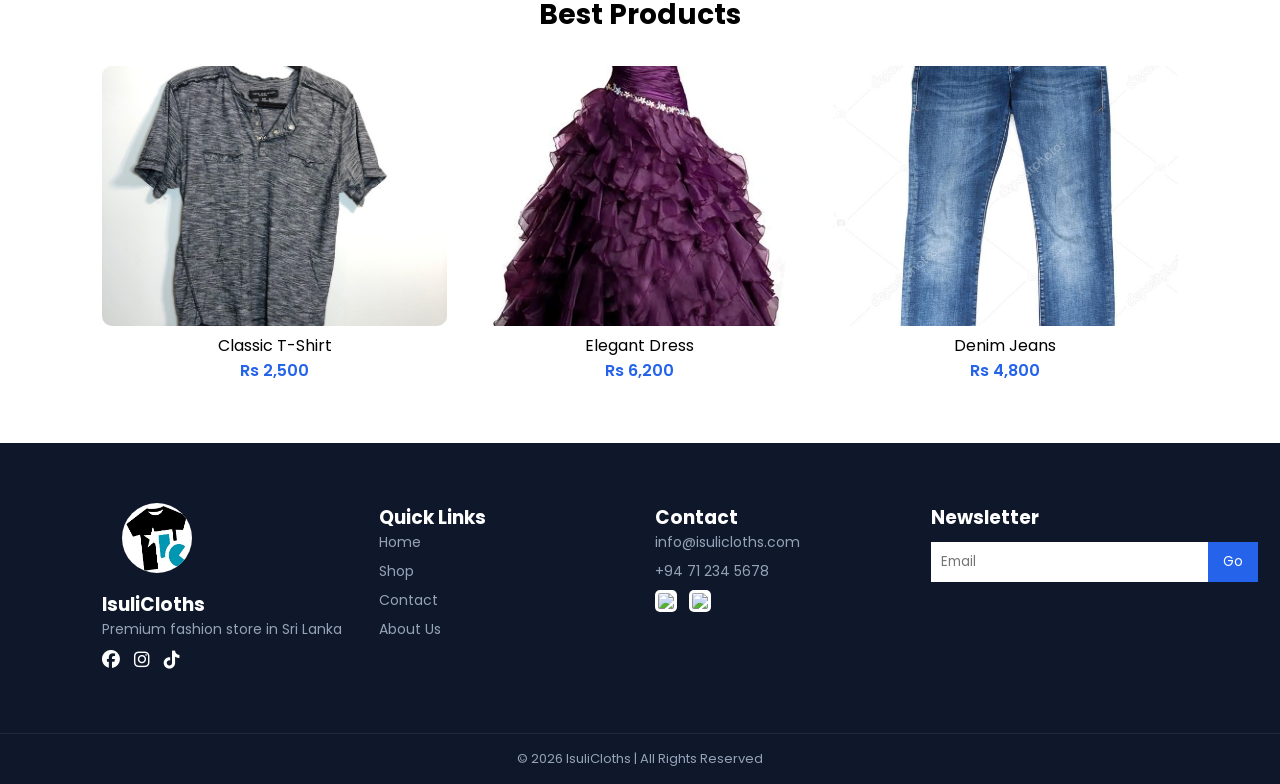
==== commit a3b1dd6b: "shop page to collect  men & woman page" ====
--- a/index.html
+++ b/index.html
@@ -349,8 +349,7 @@
         <ul>
             <li><a href="./index.html">Home</a></li>
             <li><a href="./shop.html">Shop</a></li>
-            <li><a href="./men.html">Men</a></li>
-            <li><a href="./women.html">Women</a></li>
+            <li><a href="./about.html">About Us</a></li>
             <li><a href="./contact.html">Contact</a></li>
         </ul>
     </nav>
@@ -383,7 +382,9 @@
     <div>
         <h1>New Fashion Collection</h1>
         <p>Premium clothing for modern lifestyle</p>
-        <button class="btn">Shop Now</button>
+        <button class="btn" onclick="window.location.href='./shop.html'">
+            Shop Now
+        </button>
     </div>
 </section>
 
